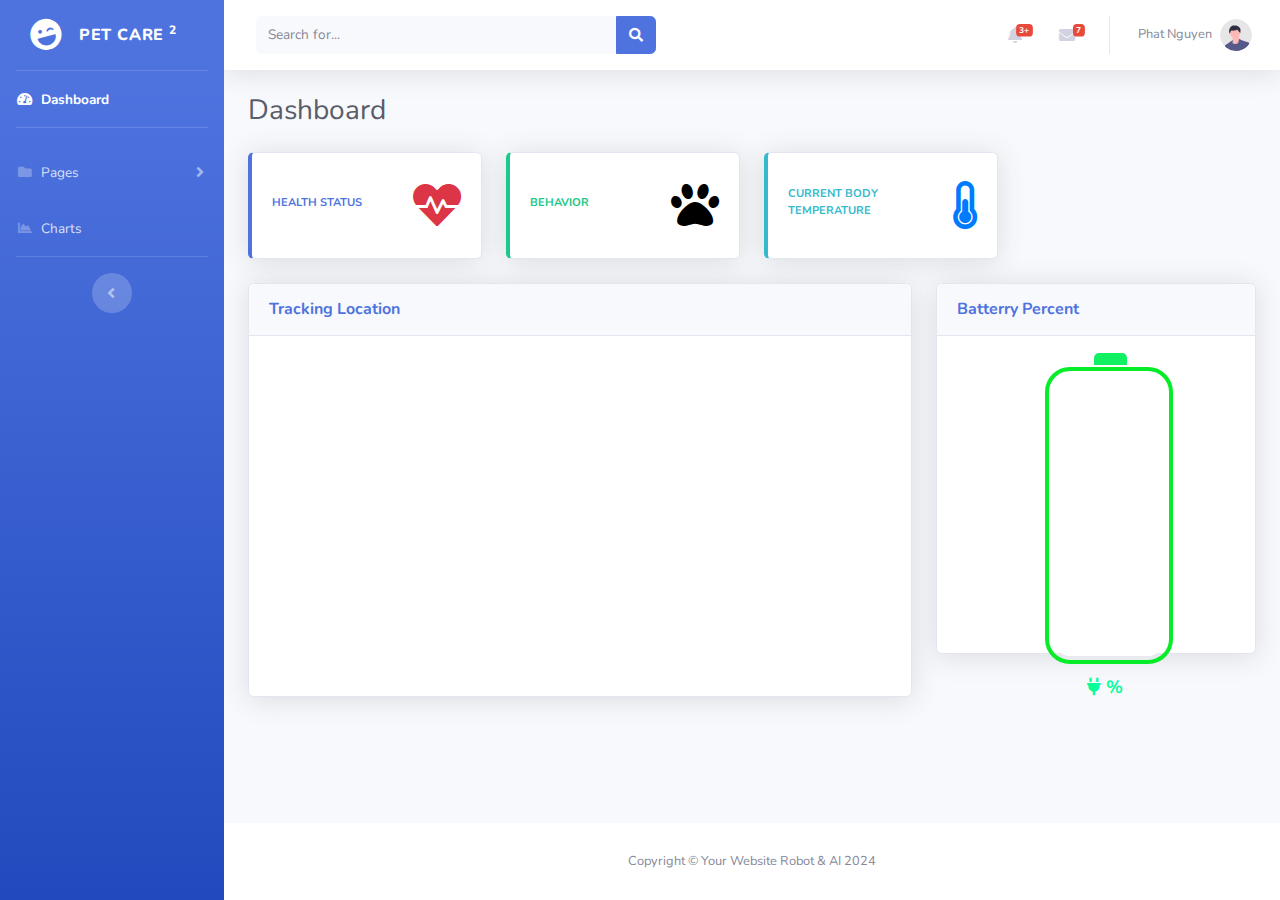
==== index.html @ aafea0da "pet" ====
<!DOCTYPE html>
<html lang="en">

<head>

    <meta charset="utf-8">
    <meta http-equiv="X-UA-Compatible" content="IE=edge">
    <meta name="viewport" content="width=device-width, initial-scale=1, shrink-to-fit=no">
    <meta name="description" content="">
    <meta name="author" content="">

    <title>Pet Care</title>

    <!-- Custom fonts for this template-->
    <link href="vendor/fontawesome-free/css/all.min.css" rel="stylesheet" type="text/css">
    <link
        href="https://fonts.googleapis.com/css?family=Nunito:200,200i,300,300i,400,400i,600,600i,700,700i,800,800i,900,900i"
        rel="stylesheet">

    <!-- Custom styles for this template-->
    <link href="css/sb-admin-2.css" rel="stylesheet">
    <script src="https://unpkg.com/leaflet@1.9.3/dist/leaflet.js"></script>
    <link rel="stylesheet" href="https://unpkg.com/leaflet@1.9.3/dist/leaflet.css"/>
    <link href="css/battery.css" rel="stylesheet">
</head>

<body id="page-top">

    <!-- Page Wrapper -->
    <div id="wrapper">

        <!-- Sidebar -->
        <ul class="navbar-nav bg-gradient-primary sidebar sidebar-dark accordion" id="accordionSidebar">

            <!-- Sidebar - Brand -->
            <a class="sidebar-brand d-flex align-items-center justify-content-center" href="index.html">
                <div class="sidebar-brand-icon rotate-n-15">
                    <i class="fas fa-laugh-wink"></i>
                </div>
                <div class="sidebar-brand-text mx-3">Pet Care <sup>2</sup></div>
            </a>

            <!-- Divider -->
            <hr class="sidebar-divider my-0">

            <!-- Nav Item - Dashboard -->
            <li class="nav-item active">
                <a class="nav-link" href="index.html">
                    <i class="fas fa-fw fa-tachometer-alt"></i>
                    <span>Dashboard</span></a>
            </li>

            <!-- Divider -->
            <!-- <hr class="sidebar-divider"> -->

            <!-- Heading -->
            <!-- <div class="sidebar-heading">
                Interface
            </div> -->

            <!-- Nav Item - Pages Collapse Menu
            <li class="nav-item">
                <a class="nav-link collapsed" href="#" data-toggle="collapse" data-target="#collapseTwo"
                    aria-expanded="true" aria-controls="collapseTwo">
                    <i class="fas fa-fw fa-cog"></i>
                    <span>Components</span>
                </a>
                <div id="collapseTwo" class="collapse" aria-labelledby="headingTwo" data-parent="#accordionSidebar">
                    <div class="bg-white py-2 collapse-inner rounded">
                        <h6 class="collapse-header">Custom Components:</h6>
                        <a class="collapse-item" href="buttons.html">Buttons</a>
                        <a class="collapse-item" href="cards.html">Cards</a>
                    </div>
                </div>
            </li> -->

            <!-- Nav Item - Utilities Collapse Menu -->
            <!-- <li class="nav-item">
                <a class="nav-link collapsed" href="#" data-toggle="collapse" data-target="#collapseUtilities"
                    aria-expanded="true" aria-controls="collapseUtilities">
                    <i class="fas fa-fw fa-wrench"></i>
                    <span>Utilities</span>
                </a>
                <div id="collapseUtilities" class="collapse" aria-labelledby="headingUtilities"
                    data-parent="#accordionSidebar">
                    <div class="bg-white py-2 collapse-inner rounded">
                        <h6 class="collapse-header">Custom Utilities:</h6>
                        <a class="collapse-item" href="utilities-color.html">Colors</a>
                        <a class="collapse-item" href="utilities-border.html">Borders</a>
                        <a class="collapse-item" href="utilities-animation.html">Animations</a>
                        <a class="collapse-item" href="utilities-other.html">Other</a>
                    </div>
                </div>
            </li> -->

            <!-- Divider -->
            <hr class="sidebar-divider">
            <!-- Nav Item - Charts -->
            <li class="nav-item">
                <a class="nav-link collapsed" href="#" data-toggle="collapse" data-target="#collapsePages"
                    aria-expanded="true" aria-controls="collapsePages">
                    <i class="fas fa-fw fa-folder"></i>
                    <span>Pages</span>
                </a>
                <div id="collapsePages" class="collapse" aria-labelledby="headingPages" data-parent="#accordionSidebar">
                    <div class="bg-white py-2 collapse-inner rounded">
                        <h6 class="collapse-header">Login Screens:</h6>
                        <a class="collapse-item" href="login.html">Login</a>
                        <a class="collapse-item" href="register.html">Register</a>
                        <a class="collapse-item" href="forgot-password.html">Forgot Password</a>
                        <div class="collapse-divider"></div>
                    </div>
                </div>
            </li>

            <li class="nav-item">
                <a class="nav-link" href="charts.html">
                    <i class="fas fa-fw fa-chart-area"></i>
                    <span>Charts</span></a>
            </li>

            <!-- Divider -->
            <hr class="sidebar-divider d-none d-md-block">

            <!-- Sidebar Toggler (Sidebar) -->
            <div class="text-center d-none d-md-inline">
                <button class="rounded-circle border-0" id="sidebarToggle"></button>
            </div>

        </ul>
        <!-- End of Sidebar -->

        <!-- Content Wrapper -->
        <div id="content-wrapper" class="d-flex flex-column">

            <!-- Main Content -->
            <div id="content">

                <!-- Topbar -->
                <nav class="navbar navbar-expand navbar-light bg-white topbar mb-4 static-top shadow">

                    <!-- Sidebar Toggle (Topbar) -->
                    <button id="sidebarToggleTop" class="btn btn-link d-md-none rounded-circle mr-3">
                        <i class="fa fa-bars"></i>
                    </button>

                    <!-- Topbar Search -->
                    <form
                        class="d-none d-sm-inline-block form-inline mr-auto ml-md-3 my-2 my-md-0 mw-100 navbar-search">
                        <div class="input-group">
                            <input type="text" class="form-control bg-light border-0 small" placeholder="Search for..."
                                aria-label="Search" aria-describedby="basic-addon2">
                            <div class="input-group-append">
                                <button class="btn btn-primary" type="button">
                                    <i class="fas fa-search fa-sm"></i>
                                </button>
                            </div>
                        </div>
                    </form>

                    <!-- Topbar Navbar -->
                    <ul class="navbar-nav ml-auto">

                        <!-- Nav Item - Search Dropdown (Visible Only XS) -->
                        <li class="nav-item dropdown no-arrow d-sm-none">
                            <a class="nav-link dropdown-toggle" href="#" id="searchDropdown" role="button"
                                data-toggle="dropdown" aria-haspopup="true" aria-expanded="false">
                                <i class="fas fa-search fa-fw"></i>
                            </a>
                            <!-- Dropdown - Messages -->
                            <div class="dropdown-menu dropdown-menu-right p-3 shadow animated--grow-in"
                                aria-labelledby="searchDropdown">
                                <form class="form-inline mr-auto w-100 navbar-search">
                                    <div class="input-group">
                                        <input type="text" class="form-control bg-light border-0 small"
                                            placeholder="Search for..." aria-label="Search"
                                            aria-describedby="basic-addon2">
                                        <div class="input-group-append">
                                            <button class="btn btn-primary" type="button">
                                                <i class="fas fa-search fa-sm"></i>
                                            </button>
                                        </div>
                                    </div>
                                </form>
                            </div>
                        </li>
                        <!-- Nav Item - Alerts -->
                        <li class="nav-item dropdown no-arrow mx-1">
                            <a class="nav-link dropdown-toggle" href="#" id="alertsDropdown" role="button"
                                data-toggle="dropdown" aria-haspopup="true" aria-expanded="false">
                                <i class="fas fa-bell fa-fw"></i>
                                <!-- Counter - Alerts -->
                                <span class="badge badge-danger badge-counter">3+</span>
                            </a>
                            <!-- Dropdown - Alerts -->
                            <div class="dropdown-list dropdown-menu dropdown-menu-right shadow animated--grow-in"
                                aria-labelledby="alertsDropdown">
                                <h6 class="dropdown-header">
                                    Alerts Center
                                </h6>
                                <a class="dropdown-item d-flex align-items-center" href="#">
                                    <div class="mr-3">
                                        <div class="icon-circle bg-primary">
                                            <i class="fas fa-file-alt text-white"></i>
                                        </div>
                                    </div>
                                    <div>
                                        <div class="small text-gray-500">December 12, 2019</div>
                                        <span class="font-weight-bold">A new monthly report is ready to download!</span>
                                    </div>
                                </a>
                                <a class="dropdown-item d-flex align-items-center" href="#">
                                    <div class="mr-3">
                                        <div class="icon-circle bg-success">
                                            <i class="fas fa-donate text-white"></i>
                                        </div>
                                    </div>
                                    <div>
                                        <div class="small text-gray-500">December 7, 2019</div>
                                        $290.29 has been deposited into your account!
                                    </div>
                                </a>
                                <a class="dropdown-item d-flex align-items-center" href="#">
                                    <div class="mr-3">
                                        <div class="icon-circle bg-warning">
                                            <i class="fas fa-exclamation-triangle text-white"></i>
                                        </div>
                                    </div>
                                    <div>
                                        <div class="small text-gray-500">December 2, 2019</div>
                                        Spending Alert: We've noticed unusually high spending for your account.
                                    </div>
                                </a>
                                <a class="dropdown-item text-center small text-gray-500" href="#">Show All Alerts</a>
                            </div>
                        </li>

                        <!-- Nav Item - Messages -->
                        <li class="nav-item dropdown no-arrow mx-1">
                            <a class="nav-link dropdown-toggle" href="#" id="messagesDropdown" role="button"
                                data-toggle="dropdown" aria-haspopup="true" aria-expanded="false">
                                <i class="fas fa-envelope fa-fw"></i>
                                <!-- Counter - Messages -->
                                <span class="badge badge-danger badge-counter">7</span>
                            </a>
                            <!-- Dropdown - Messages -->
                            <div class="dropdown-list dropdown-menu dropdown-menu-right shadow animated--grow-in"
                                aria-labelledby="messagesDropdown">
                                <h6 class="dropdown-header">
                                    Message Center
                                </h6>
                                <a class="dropdown-item d-flex align-items-center" href="#">
                                    <div class="dropdown-list-image mr-3">
                                        <img class="rounded-circle" src="img/undraw_profile_1.svg"
                                            alt="...">
                                        <div class="status-indicator bg-success"></div>
                                    </div>
                                    <div class="font-weight-bold">
                                        <div class="text-truncate">Hi there! I am wondering if you can help me with a
                                            problem I've been having.</div>
                                        <div class="small text-gray-500">Emily Fowler · 58m</div>
                                    </div>
                                </a>
                                <a class="dropdown-item d-flex align-items-center" href="#">
                                    <div class="dropdown-list-image mr-3">
                                        <img class="rounded-circle" src="img/undraw_profile_2.svg"
                                            alt="...">
                                        <div class="status-indicator"></div>
                                    </div>
                                    <div>
                                        <div class="text-truncate">I have the photos that you ordered last month, how
                                            would you like them sent to you?</div>
                                        <div class="small text-gray-500">Jae Chun · 1d</div>
                                    </div>
                                </a>
                                <a class="dropdown-item d-flex align-items-center" href="#">
                                    <div class="dropdown-list-image mr-3">
                                        <img class="rounded-circle" src="img/undraw_profile_3.svg"
                                            alt="...">
                                        <div class="status-indicator bg-warning"></div>
                                    </div>
                                    <div>
                                        <div class="text-truncate">Last month's report looks great, I am very happy with
                                            the progress so far, keep up the good work!</div>
                                        <div class="small text-gray-500">Morgan Alvarez · 2d</div>
                                    </div>
                                </a>
                                <a class="dropdown-item d-flex align-items-center" href="#">
                                    <div class="dropdown-list-image mr-3">
                                        <img class="rounded-circle" src="https://source.unsplash.com/Mv9hjnEUHR4/60x60"
                                            alt="...">
                                        <div class="status-indicator bg-success"></div>
                                    </div>
                                    <div>
                                        <div class="text-truncate">Am I a good boy? The reason I ask is because someone
                                            told me that people say this to all dogs, even if they aren't good...</div>
                                        <div class="small text-gray-500">Chicken the Dog · 2w</div>
                                    </div>
                                </a>
                                <a class="dropdown-item text-center small text-gray-500" href="#">Read More Messages</a>
                            </div>
                        </li>

                        <div class="topbar-divider d-none d-sm-block"></div>

                        <!-- Nav Item - User Information -->
                        <li class="nav-item dropdown no-arrow">
                            <a class="nav-link dropdown-toggle" href="#" id="userDropdown" role="button"
                                data-toggle="dropdown" aria-haspopup="true" aria-expanded="false">
                                <span class="mr-2 d-none d-lg-inline text-gray-600 small">Phat Nguyen</span>
                                <img class="img-profile rounded-circle"
                                    src="img/undraw_profile.svg">
                            </a>
                            <!-- Dropdown - User Information -->
                            <div class="dropdown-menu dropdown-menu-right shadow animated--grow-in"
                                aria-labelledby="userDropdown">
                                <a class="dropdown-item" href="#">
                                    <i class="fas fa-user fa-sm fa-fw mr-2 text-gray-400"></i>
                                    Profile
                                </a>
                                <a class="dropdown-item" href="#">
                                    <i class="fas fa-cogs fa-sm fa-fw mr-2 text-gray-400"></i>
                                    Settings
                                </a>
                                <a class="dropdown-item" href="#">
                                    <i class="fas fa-list fa-sm fa-fw mr-2 text-gray-400"></i>
                                    Activity Log
                                </a>
                                <div class="dropdown-divider"></div>
                                <a class="dropdown-item" href="#" data-toggle="modal" data-target="#logoutModal">
                                    <i class="fas fa-sign-out-alt fa-sm fa-fw mr-2 text-gray-400"></i>
                                    Logout
                                </a>
                            </div>
                        </li>
                    </ul>
                </nav>
                <!-- End of Topbar -->

                <!-- Begin Page Content -->
                <div class="container-fluid">

                    <!-- Page Heading -->
                    <div class="d-sm-flex align-items-center justify-content-between mb-4">
                        <h1 class="h3 mb-0 text-gray-800">Dashboard</h1>
                    </div>
                    <!-- Content Row -->
                    <div class="row">
                        <!-- Health Status -->
                        <div class="col-xl-3 col-md-6 mb-4">
                            <div class="card border-left-primary shadow h-100 py-2">
                                <div class="card-body">
                                    <div class="row no-gutters align-items-center">
                                        <div class="col mr-2">
                                            <div class="text-xs font-weight-bold text-primary text-uppercase mb-1">
                                                Health Status</div>
                                            <div class="h5 mb-0 font-weight-bold text-gray-800" id="health-content"></div>
                                        </div>
                                        <div class="col-auto">
                                            <i class="fas fa-heartbeat fa-3x text-gray-200"></i>
                                        </div>
                                    </div>
                                </div>
                            </div>
                        </div>

                        <!-- Behavior -->
                        <div class="col-xl-3 col-md-6 mb-4">
                            <div class="card border-left-success shadow h-100 py-2">
                                <div class="card-body">
                                    <div class="row no-gutters align-items-center">
                                        <div class="col mr-2">
                                            <div class="text-xs font-weight-bold text-success text-uppercase mb-1">
                                                Behavior</div>
                                            <div class="h5 mb-0 font-weight-bold text-gray-800" id="behavior-content"></div>
                                        </div>
                                        <div class="col-auto">
                                            <i class="fas fa-paw fa-3x text-gray-300"></i>
                                        </div>
                                    </div>
                                </div>
                            </div>
                        </div>

                        <!-- Current Body Temperature -->
                        <div class="col-xl-3 col-md-6 mb-4">
                            <div class="card border-left-info shadow h-100 py-2">
                                <div class="card-body">
                                    <div class="row no-gutters align-items-center">
                                        <div class="col mr-2">
                                            <div class="text-xs font-weight-bold text-info text-uppercase mb-1">Current Body Temperature</div>
                                            <div class="row no-gutters align-items-center">
                                                <div class="col-auto">
                                                    <div class="h5 mb-0 mr-3 font-weight-bold text-gray-800" id="temperature-content"></div>
                                                </div>
                                            </div>
                                        </div>
                                        <div class="col-auto">
                                            <i class="fas fa-thermometer-half fa-3x text-gray-400"></i>
                                        </div>
                                    </div>
                                </div>
                            </div>
                        </div>
                    </div>
                    <!-- Content Row -->

                    <div class="row">
                        <!--Location  -->
                        <div class="col-xl-8 col-lg-7">
                            <div class="card shadow mb-4">
                                <!-- Card Header - Dropdown -->
                                <div
                                    class="card-header py-3 d-flex flex-row align-items-center justify-content-between">
                                    <h6 class="m-0 font-weight-bold text-primary">Tracking Location</h6>
                                </div>
                                <!-- Card Body -->
                                <div class="card-body">
                                    <div class="chart-area">
                                        <div id="map" style="width: 100%; height: 100%; position: absolute; top: 0; left: 0;"></div>
                                    </div>
                                </div>
                            </div>
                        </div>

                        <!-- Batterry Percent -->
                        <div class="col-xl-4 col-lg-5">
                            <div class="card shadow mb-4">
                                <!-- Card Header - Dropdown -->
                                <div
                                    class="card-header py-3 d-flex flex-row align-items-center justify-content-between">
                                    <h6 class="m-0 font-weight-bold text-primary">Batterry Percent</h6>
                                </div>
                                <!-- Card Body -->
                                <div class="card-body">
                                    <div class="chart-pie pt-4 pb-2">
                                      <div class="battery">
                                        <div class="acid-container">
                                          <div class="acid">
                                            <div class="fill"></div>
                                            <svg class="waves" xmlns="http://www.w3.org/2000/svg" xmlns:xlink="http://www.w3.org/1999/xlink" viewBox="0 24 150 28" preserveAspectRatio="none">
                                              <defs>
                                                <path id="gentle-wave" d="M-160 44c30 0 58-18 88-18s 58 18 88 18 58-18 88-18 58 18 88 18v44h-352z" />
                                              </defs>
                                              <g class="parallax">
                                                <use xlink:href="#gentle-wave" x="50" y="0" fill="#4579e2" />
                                                <use xlink:href="#gentle-wave" x="50" y="3" fill="#3461c1" />
                                                <use xlink:href="#gentle-wave" x="50" y="6" fill="#2d55aa" />
                                              </g>
                                            </svg>
                                          </div>
                                        </div>
                                        <div class="percentage">
                                          <i id="icon" class="fas fa-plug"></i><span id="batterry-content"></span>%
                                        </div>
                                      </div>
                                    </div>
                                  </div>
                            </div>
                        </div>
                    </div>
                </div>
                <!-- /.container-fluid -->
            </div>
            <!-- End of Main Content -->

            <!-- Footer -->
            <footer class="sticky-footer bg-white">
                <div class="container my-auto">
                    <div class="copyright text-center my-auto">
                        <span>Copyright &copy; Your Website Robot & AI 2024</span>
                    </div>
                </div>
            </footer>
            <!-- End of Footer -->

        </div>
        <!-- End of Content Wrapper -->

    </div>
    <!-- End of Page Wrapper -->

    <!-- Scroll to Top Button-->
    <a class="scroll-to-top rounded" href="#page-top">
        <i class="fas fa-angle-up"></i>
    </a>

    <!-- Logout Modal-->
    <div class="modal fade" id="logoutModal" tabindex="-1" role="dialog" aria-labelledby="exampleModalLabel"
        aria-hidden="true">
        <div class="modal-dialog" role="document">
            <div class="modal-content">
                <div class="modal-header">
                    <h5 class="modal-title" id="exampleModalLabel">Ready to Leave?</h5>
                    <button class="close" type="button" data-dismiss="modal" aria-label="Close">
                        <span aria-hidden="true">×</span>
                    </button>
                </div>
                <div class="modal-body">Select "Logout" below if you are ready to end your current session.</div>
                <div class="modal-footer">
                    <button class="btn btn-secondary" type="button" data-dismiss="modal">Cancel</button>
                    <a class="btn btn-primary" href="login.html">Logout</a>
                </div>
            </div>
        </div>
    </div>
    <!-- Bootstrap core JavaScript-->
    <script src="vendor/jquery/jquery.min.js"></script>
    <script src="vendor/bootstrap/js/bootstrap.bundle.min.js"></script>

    <!-- Core plugin JavaScript-->
    <script src="vendor/jquery-easing/jquery.easing.min.js"></script>

    <!-- Custom scripts for all pages-->
    <script src="js/sb-admin-2.min.js"></script>

    <!-- Page level plugins -->
    <script src="vendor/chart.js/Chart.min.js"></script>

    <!-- Page level custom scripts -->
    <script src="js/demo/dashboard.js"></script>


</body>

</html>
---- css/battery.css ----
@import url("https://fonts.googleapis.com/css?family=Nunito");

:root {
  --background-color: rgb(6, 250, 107);
  --acid-height: 0;
  --display-charging: "none";
}

.battery {
  position: relative;
  margin-left: 5.5rem;
  margin-top: -0.8rem;
  width: 10vw; /* Chiều rộng bằng 15% của viewport width */
  height: 33vh; 
  border: 4px solid #07ec29;
  border-radius: 25px;
}

.battery:after {
  position: absolute;
  top: -1.125rem;
  left: 2.815rem;
  width: 2.6vw;
  height: 1.32vh;
  background-color: #10f062;
  border-radius: 5px 5px 0px 0px;
  content: "";
}

.acid-container {
  overflow: hidden;
  height: calc(100% - 8px);
  border-radius: 18px;
  margin: 4px;
  position: relative;
}

.acid-container .acid {
  height: 250px;
  display: flex;
  flex-direction: column;
  flex-flow: column-reverse;
}

.acid-container .acid .fill {
  background: rgb(3, 245, 51);
  height: var(--acid-height);
  width: 100%;
  flex-shrink: 0;
  transition: height 2s ease-in-out;
}

.acid-container .acid .waves {
  display: block;
  width: 100%;
  height: 28px;
  position: absolute;
  bottom: 0;
  left: 0;
  transform: translateY(calc(100% - var(--acid-height)));
  transition: transform 0.3s ease-in-out;
}

.acid-container .acid .waves .parallax > use {
  animation: move-forever 12s linear infinite;
}

.acid-container .acid .waves .parallax > use:nth-child(1) {
  animation-delay: -2s;
  fill: rgba(255, 255, 255, 0.6);
}

.acid-container .acid .waves .parallax > use:nth-child(2) {
  animation-delay: -2s;
  animation-duration: 5s;
  fill: rgba(255, 255, 255, 0.8);
}

.acid-container .acid .waves .parallax > use:nth-child(3) {
  animation-delay: -4s;
  animation-duration: 3s;
  fill: white;
}

@keyframes move-forever {
  0% {
    transform: translate(-90px, 0%) translateY(-10%);
  }
  100% {
    transform: translate(85px, 0%) translateY(10%);
  }
}

.percentage {
  font-size: 1.4vw;
  font-weight: bold;
  color: rgb(11, 252, 155);
  margin-left: 3vw;
  margin-top: 2vh;
}

.percentage i {
  margin-right: 6px;
  display: var(--display-charging);
}
.acid-container .acid .fill.full-low-battery {
  background: red; /* Đổi màu thành đỏ khi pin dưới 20% */
}
.battery.low-battery {
  border-color: red; /* Đổi màu viền sang đỏ khi pin dưới 20% */
  background-color: #ffcdd2; /* Đổi màu nền cục pin sang hồng nhạt */
}

.battery.low-battery:after {
  background-color: red; /* Đổi màu phần viền trên cùng sang đỏ */
}

.battery.low-battery .percentage {
  color: red; /* Đổi màu chữ hiển thị giá trị pin sang đỏ */
}

.battery.low-battery .percentage i {
  color: red; /* Đổi màu icon sang đỏ */
}
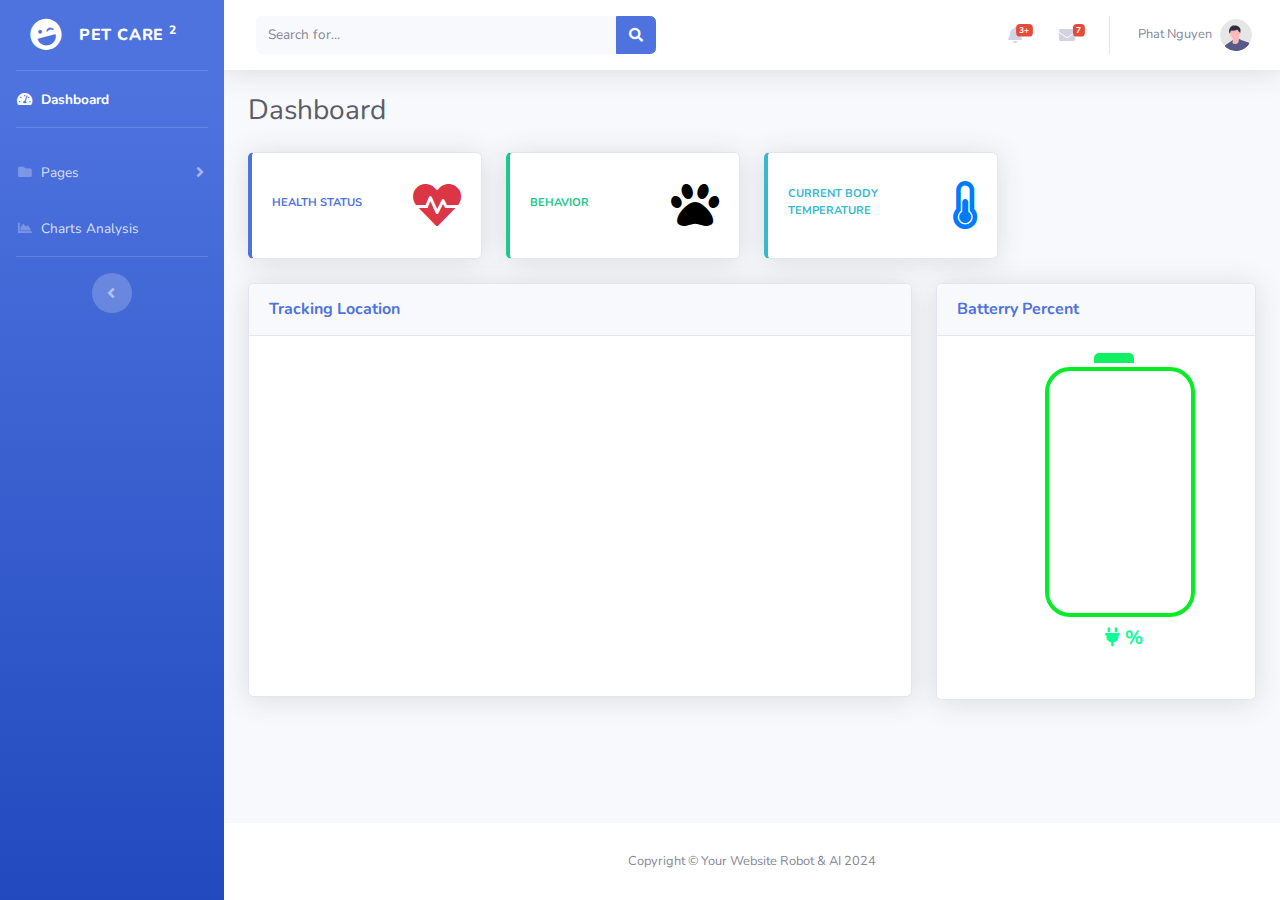
==== commit ea0916c8: "final" ====
--- a/index.html
+++ b/index.html
@@ -116,7 +116,7 @@
             <li class="nav-item">
                 <a class="nav-link" href="charts.html">
                     <i class="fas fa-fw fa-chart-area"></i>
-                    <span>Charts</span></a>
+                    <span>Charts Analysis</span></a>
             </li>
 
             <!-- Divider -->
--- a/css/battery.css
+++ b/css/battery.css
@@ -10,18 +10,18 @@
   position: relative;
   margin-left: 5.5rem;
   margin-top: -0.8rem;
-  width: 10vw; /* Chiều rộng bằng 15% của viewport width */
-  height: 33vh; 
+  width: 150px;
+  height: 250px;
   border: 4px solid #07ec29;
   border-radius: 25px;
 }
 
 .battery:after {
   position: absolute;
-  top: -1.125rem;
-  left: 2.815rem;
-  width: 2.6vw;
-  height: 1.32vh;
+  top: -18px;
+  left: 45px;
+  width: 40px;
+  height: 10px;
   background-color: #10f062;
   border-radius: 5px 5px 0px 0px;
   content: "";
@@ -92,11 +92,11 @@
 }
 
 .percentage {
-  font-size: 1.4vw;
+  font-size: 120%;
   font-weight: bold;
   color: rgb(11, 252, 155);
-  margin-left: 3vw;
-  margin-top: 2vh;
+  margin-left: 3.5rem;
+  margin-top: 15px;
 }
 
 .percentage i {
